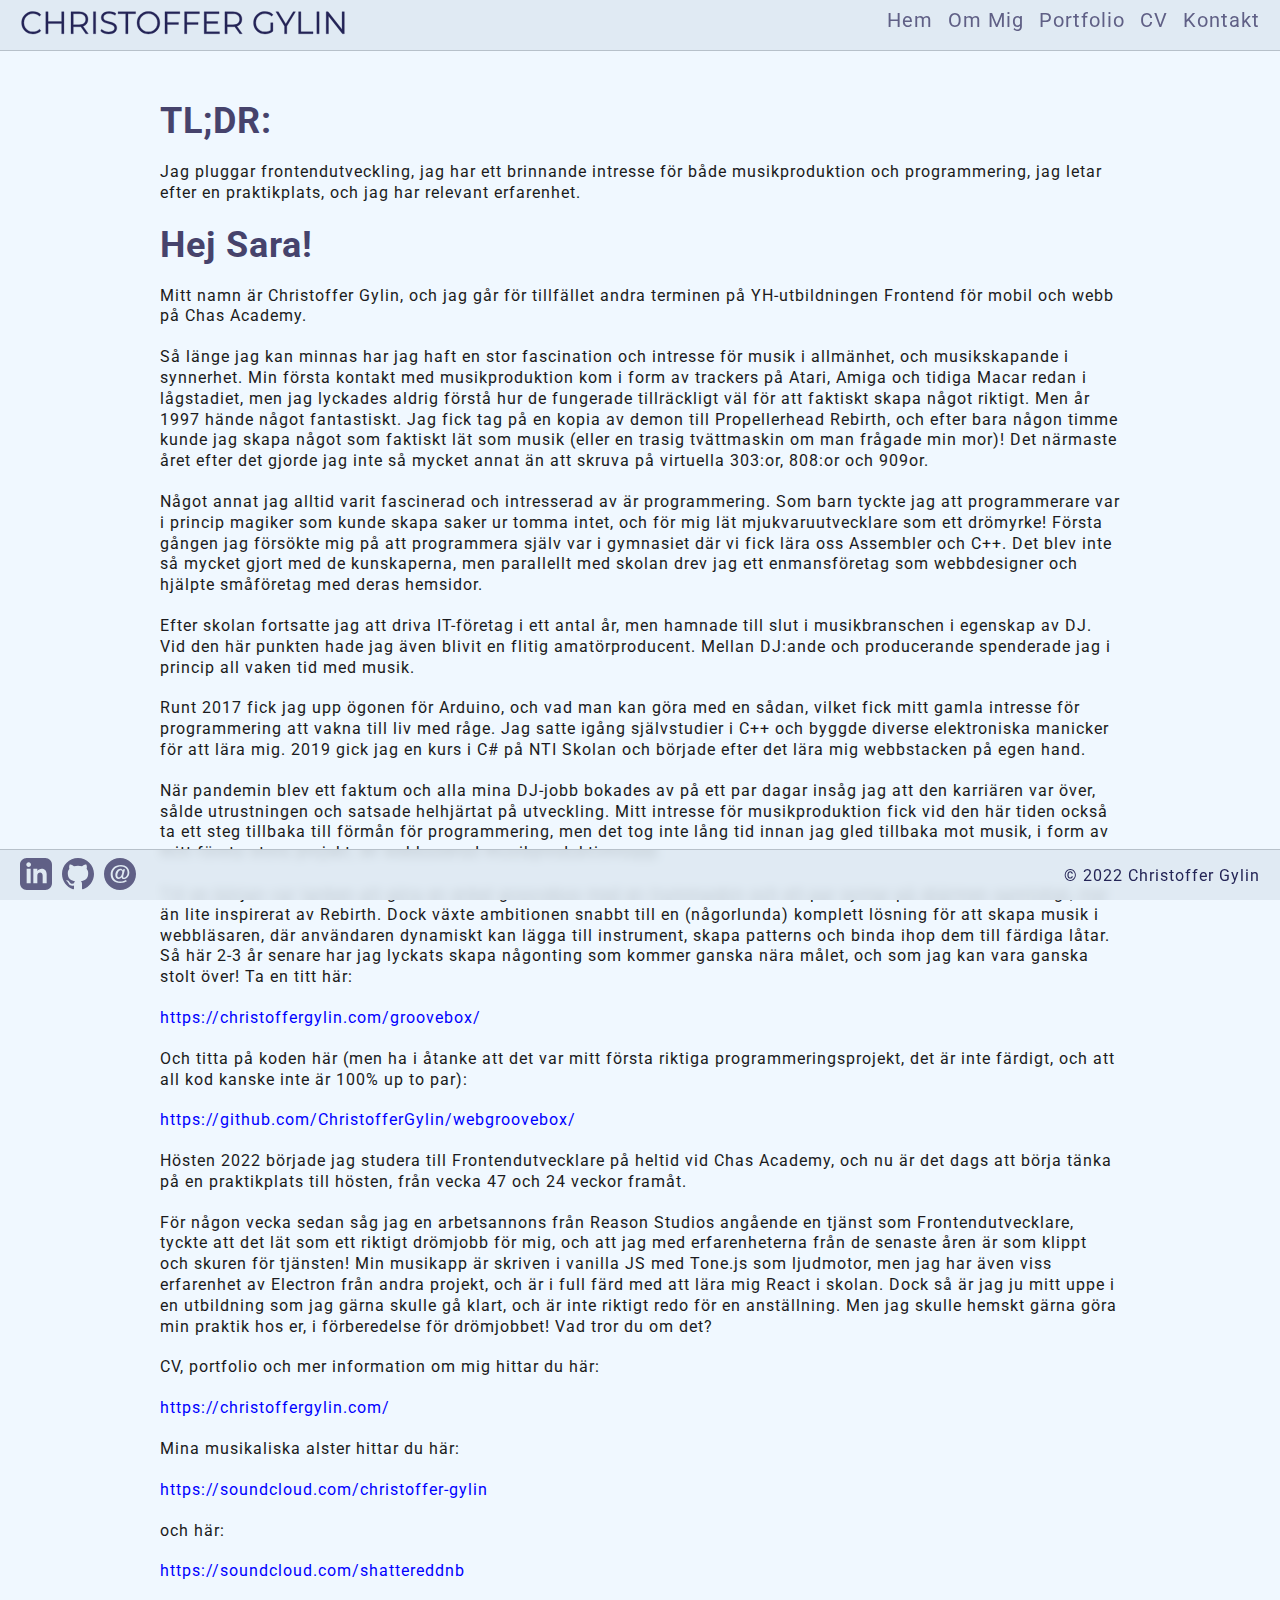
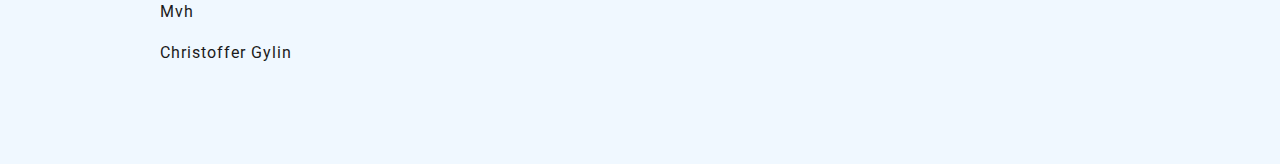
==== sara.html @ 4728eb92 "Added personal letter" ====
<!DOCTYPE html>
<html lang="sv">
<head>
    <meta charset="UTF-8">
    <meta http-equiv="X-UA-Compatible" content="IE=edge">
    <meta name="viewport" content="width=device-width, initial-scale=1.0">
    <link rel="preconnect" href="https://fonts.googleapis.com">
<link rel="preconnect" href="https://fonts.gstatic.com" crossorigin>
<link href="https://fonts.googleapis.com/css2?family=Roboto:ital,wght@0,100;0,300;0,400;0,500;0,700;0,900;1,900&display=swap" rel="stylesheet">
    <link rel="stylesheet" href="./styles/main.css">
    <title>Christoffer Gylin</title>
</head>
<body> 
    <header>
        <a href="./index.html">
        <svg class="christoffer-gylin-logo" data-name="Layer 1" xmlns="http://www.w3.org/2000/svg" viewBox="0 0 1125.001 120.094">
            <path d="M24.505,87.479c-5.918-3.311-10.562-7.901-13.927-13.77-3.367-5.868-5.05-12.437-5.05-19.71s1.683-13.841,5.05-19.71c3.366-5.868,8.027-10.458,13.98-13.77,5.954-3.311,12.615-4.968,19.987-4.968,5.528,0,10.632,.937,15.31,2.808,4.678,1.873,8.646,4.608,11.907,8.208l-4.997,5.076c-5.812-5.976-13.148-8.964-22.007-8.964-5.884,0-11.234,1.369-16.054,4.104-4.82,2.737-8.595,6.48-11.322,11.232-2.729,4.752-4.093,10.082-4.093,15.984s1.364,11.232,4.093,15.984c2.728,4.752,6.502,8.497,11.322,11.232,4.819,2.737,10.17,4.104,16.054,4.104,8.93,0,16.266-3.024,22.007-9.072l4.997,5.076c-3.261,3.601-7.248,6.355-11.96,8.262-4.714,1.908-9.834,2.862-15.362,2.862-7.373,0-14.017-1.655-19.934-4.968Z" />
            <path d="M150.753,16.199V91.799h-7.761V56.915h-46.566v34.884h-7.867V16.199h7.867V49.895h46.566V16.199h7.761Z" />
            <path d="M225.81,91.799l-17.01-24.3c-1.914,.216-3.899,.324-5.954,.324h-19.987v23.976h-7.867V16.199h27.854c9.497,0,16.939,2.305,22.326,6.912,5.385,4.608,8.08,10.945,8.08,19.008,0,5.905-1.472,10.891-4.412,14.958-2.942,4.069-7.141,7.003-12.598,8.802l18.18,25.92h-8.611Zm-6.272-35.748c3.897-3.311,5.847-7.955,5.847-13.932,0-6.119-1.95-10.817-5.847-14.094-3.899-3.275-9.534-4.914-16.904-4.914h-19.775V61.019h19.775c7.37,0,13.005-1.656,16.904-4.968Z" />
            <path d="M251.855,16.199h7.867V91.799h-7.867V16.199Z" />
            <path d="M288.585,89.747c-5.068-1.799-8.984-4.175-11.748-7.128l3.083-6.156c2.692,2.737,6.272,4.951,10.737,6.642,4.465,1.692,9.072,2.538,13.821,2.538,6.661,0,11.658-1.242,14.99-3.726,3.331-2.484,4.997-5.706,4.997-9.666,0-3.024-.904-5.436-2.711-7.236-1.808-1.799-4.023-3.186-6.645-4.158-2.623-.972-6.273-2.034-10.951-3.186-5.6-1.439-10.065-2.825-13.396-4.158-3.332-1.332-6.185-3.365-8.558-6.102-2.375-2.735-3.562-6.443-3.562-11.124,0-3.815,.992-7.29,2.977-10.422,1.983-3.132,5.032-5.633,9.143-7.506,4.11-1.872,9.213-2.808,15.309-2.808,4.253,0,8.416,.594,12.492,1.782,4.075,1.188,7.602,2.826,10.578,4.914l-2.658,6.372c-3.12-2.087-6.45-3.653-9.994-4.698-3.545-1.043-7.017-1.566-10.419-1.566-6.521,0-11.429,1.279-14.724,3.834-3.296,2.557-4.944,5.851-4.944,9.882,0,3.024,.904,5.454,2.711,7.29,1.808,1.836,4.075,3.24,6.804,4.212,2.728,.972,6.396,2.035,11.003,3.186,5.457,1.369,9.869,2.719,13.236,4.05,3.365,1.333,6.219,3.348,8.558,6.048,2.339,2.7,3.508,6.355,3.508,10.962,0,3.817-1.01,7.29-3.03,10.422-2.02,3.132-5.121,5.616-9.302,7.452-4.183,1.836-9.321,2.754-15.416,2.754-5.529,0-10.828-.899-15.894-2.7Z" />
            <path d="M362.739,23.111h-26.153v-6.912h60.174v6.912h-26.153V91.799h-7.867V23.111Z" />
            <path d="M420.733,87.425c-5.99-3.348-10.668-7.938-14.034-13.77-3.367-5.832-5.05-12.383-5.05-19.656s1.683-13.824,5.05-19.656c3.366-5.832,8.043-10.422,14.034-13.77,5.988-3.348,12.668-5.022,20.04-5.022s14.015,1.657,19.934,4.968c5.917,3.312,10.578,7.902,13.98,13.77,3.402,5.869,5.104,12.438,5.104,19.71s-1.701,13.842-5.104,19.71c-3.402,5.869-8.063,10.459-13.98,13.77-5.919,3.312-12.563,4.968-19.934,4.968s-14.052-1.674-20.04-5.022Zm35.987-6.156c4.748-2.7,8.468-6.443,11.163-11.232,2.692-4.787,4.04-10.133,4.04-16.038s-1.347-11.249-4.04-16.038c-2.695-4.788-6.416-8.532-11.163-11.232-4.75-2.7-10.065-4.05-15.947-4.05s-11.216,1.35-16,4.05c-4.784,2.7-8.542,6.444-11.27,11.232-2.729,4.789-4.093,10.135-4.093,16.038s1.364,11.25,4.093,16.038c2.728,4.79,6.485,8.532,11.27,11.232,4.784,2.7,10.116,4.05,16,4.05s11.198-1.35,15.947-4.05Z" />
            <path d="M505.305,23.111v29.7h38.486v6.912h-38.486v32.076h-7.867V16.199h51.031v6.912h-43.164Z" />
            <path d="M572.601,23.111v29.7h38.486v6.912h-38.486v32.076h-7.867V16.199h51.031v6.912h-43.164Z" />
            <path d="M684.655,84.887v6.912h-52.625V16.199h51.031v6.912h-43.164v26.892h38.486v6.804h-38.486v28.08h44.758Z" />
            <path d="M753.972,91.799l-17.01-24.3c-1.914,.216-3.899,.324-5.954,.324h-19.987v23.976h-7.867V16.199h27.854c9.497,0,16.938,2.305,22.326,6.912,5.386,4.608,8.079,10.945,8.079,19.008,0,5.905-1.471,10.891-4.412,14.958-2.941,4.069-7.141,7.003-12.598,8.802l18.18,25.92h-8.611Zm-6.272-35.748c3.897-3.311,5.847-7.955,5.847-13.932,0-6.119-1.949-10.817-5.847-14.094-3.899-3.275-9.534-4.914-16.903-4.914h-19.775V61.019h19.775c7.369,0,13.004-1.656,16.903-4.968Z" />
            <path d="M860.284,53.999h7.549v28.836c-3.475,3.096-7.586,5.473-12.333,7.128-4.749,1.657-9.746,2.484-14.99,2.484-7.442,0-14.14-1.655-20.093-4.968-5.954-3.311-10.632-7.901-14.034-13.77-3.401-5.868-5.103-12.437-5.103-19.71s1.701-13.841,5.103-19.71c3.402-5.868,8.08-10.458,14.034-13.77,5.953-3.311,12.686-4.968,20.199-4.968,5.67,0,10.879,.918,15.628,2.754,4.747,1.836,8.753,4.555,12.014,8.154l-4.891,5.076c-5.884-5.903-13.36-8.856-22.433-8.856-6.024,0-11.465,1.35-16.318,4.05-4.855,2.7-8.665,6.444-11.43,11.232-2.764,4.789-4.146,10.135-4.146,16.038s1.383,11.232,4.146,15.984c2.765,4.752,6.555,8.497,11.376,11.232,4.819,2.737,10.241,4.104,16.267,4.104,7.654,0,14.139-1.944,19.455-5.832v-25.488Z" />
            <path d="M915.567,65.663v26.136h-7.762v-26.136l-29.768-49.464h8.398l25.516,42.444,25.516-42.444h7.867l-29.768,49.464Z" />
            <path d="M955.966,16.199h7.867V84.887h41.676v6.912h-49.543V16.199Z" />
            <path d="M1018.583,16.199h7.867V91.799h-7.867V16.199Z" />
            <path d="M1112.883,16.199V91.799h-6.485l-47.842-61.344v61.344h-7.867V16.199h6.486l47.947,61.344V16.199h7.761Z" />
          </svg>
        </a>
        <nav class="nav-desktop">
            <ul>
                <li><a href="">Hem</a></li>
                <li><a href="./html/about.html">Om Mig</a></li>
                <li><a href="./html/portfolio.html">Portfolio</a></li>
                <li><a href="./html/cv.html">CV</a></li>
                <li><a href="./html/contact.html">Kontakt</a></li>
            </ul>
        </nav>
        <div class="menuIcon" id="menuIcon">
            <div class="menuBar" id="menuBar1"></div>
            <div class="menuBar" id="menuBar2"></div>
            <div class="menuBar" id="menuBar3"></div>
        </div>
</header>
    <nav class="nav-mobile menu-hidden" id="navMobile">
        <ul>
            <li><a href="">Hem</a></li>
            <li><a href="./html/about.html">Om Mig</a></li>
            <li><a href="./html/portfolio.html">Portfolio</a></li>
            <li><a href="./html/cv.html">CV</a></li>
            <li><a href="./html/contact.html">Kontakt</a></li>
        </ul>
    </nav>
    <main>
        <section class="intro">

            <h2>TL;DR:</h2>
            <p>
                Jag pluggar frontendutveckling, jag har ett brinnande intresse för både musikproduktion och programmering,  jag letar efter en praktikplats, och jag har relevant erfarenhet.
            </p>
            <h2>Hej Sara!</h2>
            <p>
                Mitt namn är Christoffer Gylin, och jag går för tillfället andra terminen på YH-utbildningen Frontend för mobil och webb på Chas Academy.
            </p>
            <p>
                Så länge jag kan minnas har jag haft en stor fascination och intresse för musik i allmänhet, och musikskapande i synnerhet. Min första kontakt med musikproduktion kom i form av trackers på Atari, Amiga och tidiga Macar redan i lågstadiet, men jag lyckades aldrig förstå hur de fungerade tillräckligt väl för att faktiskt skapa något riktigt. Men år 1997 hände något fantastiskt. Jag fick tag på en kopia av demon till Propellerhead Rebirth, och efter bara någon timme kunde jag skapa något som faktiskt lät som musik (eller en trasig tvättmaskin om man frågade min mor)! Det närmaste året efter det gjorde jag inte så mycket annat än att skruva på virtuella 303:or, 808:or och 909or.
            </p>
            <p>
                Något annat jag alltid varit fascinerad och intresserad av är programmering. Som barn tyckte jag att programmerare var i princip magiker som kunde skapa saker ur tomma intet, och för mig lät mjukvaruutvecklare som ett drömyrke! Första gången jag försökte mig på att programmera själv var i gymnasiet där vi fick lära oss Assembler och C++. Det blev inte så mycket gjort med de kunskaperna, men parallellt med skolan drev jag ett enmansföretag som webbdesigner och hjälpte småföretag med deras hemsidor. 
            </p>
            <p>
                Efter skolan fortsatte jag att driva IT-företag i ett antal år, men hamnade till slut i musikbranschen i egenskap av DJ. Vid den här punkten hade jag även blivit en flitig amatörproducent. Mellan DJ:ande och producerande spenderade jag i princip all vaken tid med musik. 
            </p>
            <p>
                Runt 2017 fick jag upp ögonen för Arduino, och vad man kan göra med en sådan, vilket fick mitt gamla intresse för programmering att vakna till liv med råge. Jag satte igång självstudier i C++ och byggde diverse elektroniska manicker för att lära mig. 2019 gick jag en kurs i C# på NTI Skolan och började efter det lära mig webbstacken på egen hand.
            </p>
            <p>
                När pandemin blev ett faktum och alla mina DJ-jobb bokades av på ett par dagar insåg jag att den karriären var över, sålde utrustningen och satsade helhjärtat på utveckling. Mitt intresse för musikproduktion fick vid den här tiden också ta ett steg tillbaka till förmån för programmering, men det tog inte lång tid innan jag gled tillbaka mot musik, i form av mitt första stora projekt, en webbaserad musikproduktionsapp. 
            </p>
            <p>
                Till en början var tanken att göra en enkel groovebox med en trummaskin och ett par syntar på skärmen samtidigt, mer än lite inspirerat av Rebirth. Dock växte ambitionen snabbt till en (någorlunda) komplett lösning för att skapa musik i webbläsaren, där användaren dynamiskt kan lägga till instrument, skapa patterns och binda ihop dem till färdiga låtar. Så här 2-3 år senare har jag lyckats skapa någonting som kommer ganska nära målet, och som jag kan vara ganska stolt över! Ta en titt här:
            </p>
            <p><a href="https://christoffergylin.com/groovebox/">https://christoffergylin.com/groovebox/</a></p>
            <p>
                Och titta på koden här (men ha i åtanke att det var mitt första riktiga programmeringsprojekt, det är inte färdigt, och att all kod kanske inte är 100% up to par):
            </p>            
            <p><a href="https://github.com/ChristofferGylin/webgroovebox/
                ">https://github.com/ChristofferGylin/webgroovebox/
            </a></p>
            <p>
                Hösten 2022 började jag studera till Frontendutvecklare på heltid vid Chas Academy, och nu är det dags att börja tänka på en praktikplats till hösten, från vecka 47 och 24 veckor framåt.
            </p>
            <p>
                För någon vecka sedan såg jag en arbetsannons från Reason Studios angående en tjänst som Frontendutvecklare, tyckte att det lät som ett riktigt drömjobb för mig, och att jag med erfarenheterna från de senaste åren är som klippt och skuren för tjänsten!  Min musikapp är skriven i vanilla JS med Tone.js som ljudmotor, men jag har även viss erfarenhet av Electron från andra projekt, och är i full färd med att lära mig React i skolan. Dock så är jag ju mitt uppe i en utbildning som jag gärna skulle gå klart, och är inte riktigt redo för en anställning. Men jag skulle hemskt gärna göra min praktik hos er, i förberedelse för drömjobbet! Vad tror du om det?
            </p>
            <p>
                CV, portfolio och mer information om mig hittar du här:
            </p>
            <p><a href="https://christoffergylin.com/">https://christoffergylin.com/</a></p>
            <p>
                Mina musikaliska alster hittar du här:
            </p>
            <p>
                <a href="https://soundcloud.com/christoffer-gylin">https://soundcloud.com/christoffer-gylin</a>
            </p>
            <p>
                och här:
            </p>
            <p>
                <a href="https://soundcloud.com/shattereddnb">https://soundcloud.com/shattereddnb</a>
            </p>
            <p>Mvh</p>
            <p>Christoffer Gylin</p>
        </section>
        
        
    </main>
    <footer>
        <div class="footer-links"><a href="https://www.linkedin.com/in/christoffer-gylin" target="_blank"><svg class="linkedin-logo" xmlns="http://www.w3.org/2000/svg" width="32" height="32" viewBox="0 0 24 24"><path d="M19 0h-14c-2.761 0-5 2.239-5 5v14c0 2.761 2.239 5 5 5h14c2.762 0 5-2.239 5-5v-14c0-2.761-2.238-5-5-5zm-11 19h-3v-11h3v11zm-1.5-12.268c-.966 0-1.75-.79-1.75-1.764s.784-1.764 1.75-1.764 1.75.79 1.75 1.764-.783 1.764-1.75 1.764zm13.5 12.268h-3v-5.604c0-3.368-4-3.113-4 0v5.604h-3v-11h3v1.765c1.396-2.586 7-2.777 7 2.476v6.759z"/></svg></a><a href="https://github.com/ChristofferGylin" target="_blank"><svg class="github-logo" xmlns="http://www.w3.org/2000/svg" width="32" height="32" viewBox="0 0 24 24"><path d="M12 0c-6.626 0-12 5.373-12 12 0 5.302 3.438 9.8 8.207 11.387.599.111.793-.261.793-.577v-2.234c-3.338.726-4.033-1.416-4.033-1.416-.546-1.387-1.333-1.756-1.333-1.756-1.089-.745.083-.729.083-.729 1.205.084 1.839 1.237 1.839 1.237 1.07 1.834 2.807 1.304 3.492.997.107-.775.418-1.305.762-1.604-2.665-.305-5.467-1.334-5.467-5.931 0-1.311.469-2.381 1.236-3.221-.124-.303-.535-1.524.117-3.176 0 0 1.008-.322 3.301 1.23.957-.266 1.983-.399 3.003-.404 1.02.005 2.047.138 3.006.404 2.291-1.552 3.297-1.23 3.297-1.23.653 1.653.242 2.874.118 3.176.77.84 1.235 1.911 1.235 3.221 0 4.609-2.807 5.624-5.479 5.921.43.372.823 1.102.823 2.222v3.293c0 .319.192.694.801.576 4.765-1.589 8.199-6.086 8.199-11.386 0-6.627-5.373-12-12-12z"/></svg></a><a href="mailto:christoffer@christoffergylin.com"><svg class="email-logo" xmlns="http://www.w3.org/2000/svg" width="32" height="32" viewBox="0 0 24 24"><path d="M13.718 10.528c0 .792-.268 1.829-.684 2.642-1.009 1.98-3.063 1.967-3.063-.14 0-.786.27-1.799.687-2.58 1.021-1.925 3.06-1.624 3.06.078zm10.282 1.472c0 6.627-5.373 12-12 12s-12-5.373-12-12 5.373-12 12-12 12 5.373 12 12zm-5-1.194c0-3.246-2.631-5.601-6.256-5.601-4.967 0-7.744 3.149-7.744 7.073 0 3.672 2.467 6.517 7.024 6.517 2.52 0 4.124-.726 5.122-1.288l-.687-.991c-1.022.593-2.251 1.136-4.256 1.136-3.429 0-5.733-2.199-5.733-5.473 0-5.714 6.401-6.758 9.214-5.071 2.624 1.642 2.524 5.578.582 7.083-1.034.826-2.199.799-1.821-.756 0 0 1.212-4.489 1.354-4.975h-1.364l-.271.952c-.278-.785-.943-1.295-1.911-1.295-2.018 0-3.722 2.19-3.722 4.783 0 1.73.913 2.804 2.38 2.804 1.283 0 1.95-.726 2.364-1.373-.3 2.898 5.725 1.557 5.725-3.525z"/></svg></a></div><div class="copyright">© 2022 Christoffer Gylin</div>
    </footer>

    <script type="module" src="./js/index.js"></script>
</body>
</html>
---- styles/main.css ----
* {
    margin: 0;
    padding: 0;
    letter-spacing: 0.1rem;

}

html {
    font-size: 62.5%;
    font-family: 'Roboto', sans-serif;
}

body {

    background-color: aliceblue;
    color: rgb(27, 27, 32);
    margin: auto;
    padding: 0;

}

h1,
h2,
h3,
h4 {

    margin-bottom: 2rem;

}

h1 {
    font-size: 5.6rem;
    color: rgb(11, 8, 76);
}

h2 {
    font-size: 3.6rem;
    color: rgb(70, 67, 108);
}

h3 {
    font-size: 3rem;
    color: rgb(70, 67, 108);
}

h4 {
    font-size: 1.9rem;
    color: rgb(70, 67, 108);
}

p {
    font-size: 1.6rem;
    margin-bottom: 1.6rem;
    line-height: 1.3;
    margin-bottom: 2rem;
}

li {
    font-size: 1.6rem;
    margin-bottom: 1rem;
    margin-left: 2rem;
}

li ul {
    margin-top: 1rem;
}

a {
    text-decoration: none;
}

main {
    width: 80%;
    margin: auto;
    margin-bottom: 10rem;
}

.form-field {
    color: rgb(27, 27, 32);
    padding: 0.5rem;
}

.bold-text {
    font-weight: bold;
}

.blackout-cover {
    background-color: rgba(0, 0, 0, 0.164);
    backdrop-filter: blur(3px);
    width: 100vw;
    height: 100vh;
    position: fixed;
    top: 0;
    left: 0;
    visibility: hidden;
}

#blackoutCover {
    z-index: 1;
}

#blackoutCoverScreenshot {
    z-index: 2;
}

.screenshot-container {
    display: grid;
    grid-template-rows: 2rem auto;
    justify-content: center;
    align-items: center;
    position: fixed;
    transform: translate(-50%, -50%);
    top: 50vh;
    left: 50vw;
    visibility: hidden;
    z-index: 3;
}

.screenshot-container img {
    max-width: 80vw;
    max-height: 80vh;
}

#closeIconSvgScreenshot {
    align-self: end;
}

.popup {
    background-color: rgba(221, 231, 241, 0.936);
    border: 0.1rem solid rgb(183, 193, 202);
    border-radius: 0.5rem;
    position: fixed;
    transform: translate(-50%, -50%);
    top: 50vh;
    left: 50vw;
    width: 60vw;
    height: 80vh;
    overflow: auto;
    display: grid;
    gap: 2rem;
    grid-template-rows: 2rem auto auto;
    padding: 2rem;
    visibility: hidden;
    z-index: 2;
}

.popup-text {
    display: grid;
    gap: 2rem;
    grid-template-columns: 1fr;
    grid-template-rows: auto auto;

}

.popup-sidebar {
    display: grid;
    grid-template-columns: repeat(2, 1fr);
    grid-template-rows: 1fr;

}

.popup-screenshots {
    border-top: 0.1rem solid rgb(183, 193, 202);
    display: grid;
    grid-template-rows: repeat(3, 1fr);
    grid-template-columns: 1fr;
    gap: 2rem;
    min-height: 10rem;
    padding-top: 2rem;
}

.popup-screenshot-thumb {
    background-size: cover;
    background-repeat: no-repeat;
    background-position: center;
    box-shadow: 0.5rem 0.5rem 0.8rem rgba(0, 0, 0, 0.336);
    border: 1px solid rgb(73, 73, 73);
    border-radius: 0.5rem;
    width: 100%;
    height: 100%;
    min-height: 30rem;

    cursor: pointer;
}

.popup li {
    margin-left: 1.6rem;
}

.popup ul {
    margin-bottom: 2rem;
}


.popup h4 {
    margin-top: 1.1rem;
}

.popup-close-container {
    display: flex;
    justify-content: end;
}

.popup-close-icon {
    display: flex;
    justify-content: center;
    align-items: center;
    position: relative;
    bottom: 1rem;
    left: 1rem;
    width: 2rem;
    height: 2rem;
    border: 1px solid rgb(96, 96, 134);
    border-radius: 0.3rem;
}

.popup-close-icon-screenshot {
    background-color: rgba(221, 231, 241, 0.847);
    display: flex;
    justify-content: center;
    align-items: center;
    position: relative;
    bottom: -3rem;
    left: -1rem;
    width: 2rem;
    height: 2rem;
    border: 1px solid rgb(96, 96, 134);
    border-radius: 0.3rem;
}

.popup-close-icon:hover {
    border: 1px solid rgb(36, 36, 86);
}

.close-icon-svg {
    stroke: rgb(96, 96, 134);
    stroke-width: 1.5rem;
}

.close-icon-svg:hover {
    stroke: rgb(36, 36, 86);
}

#popupLinks a {
    text-decoration: underline;
}

a:link {
    color: blue;
}

header {

    background-color: rgba(221, 231, 241, 0.847);
    backdrop-filter: blur(5px);
    border-bottom: 0.1rem solid rgb(183, 193, 202);
    display: flex;
    justify-content: space-between;
    align-items: center;
    margin: 0;
    position: fixed;
    top: 0;
    right: 0;
    width: 100%;
    height: 4rem;
}

footer {
    position: static;
    background-color: rgba(221, 231, 241, 0.847);
    backdrop-filter: blur(5px);
    border-top: 0.1rem solid rgb(183, 193, 202);
    display: flex;
    justify-content: space-between;
    align-items: center;
    margin: 0;
    width: 100%;
    height: 5rem;
}

.copyright {
    color: rgb(36, 36, 86);
    margin-right: 2rem;
    font-size: 1.6rem;
}

.footer-links {
    display: flex;
    margin-left: 2rem;
    align-items: center;
    justify-items: center;
    gap: 1rem;

}

.linkedin-logo,
.github-logo,
.email-logo {
    fill: rgb(96, 96, 134);

}

.linkedin-logo:hover,
.github-logo:hover,
.email-logo:hover {
    fill: rgb(36, 36, 86);

}

.linkedin-link {
    background-image: url('../img/LinkedInLogo.png');
    height: 3.2rem;
    width: 3.75rem;
    background-repeat: no-repeat;
    background-size: contain;
    margin: 0 0.5rem;
}

.github-link {
    background-image: url('../img/GitHubLogoDark.png');
    background-repeat: no-repeat;
    height: 3.2rem;
    width: 3.2rem;
    background-size: contain;
    margin: 0 0.5rem;
}

.footer-email {
    background-image: url('../img/email-link-black.png');
    background-repeat: no-repeat;
    background-size: contain;
    height: 3.2rem;
    width: 3.2rem;
    font-size: 3.2rem;
    margin: 0 0.5rem;
}

.intro {
    margin-top: 10rem;
}

.christoffer-gylin-logo {
    height: 2.5rem;
    margin-left: 2rem;
    stroke: rgb(36, 36, 86);
    fill: rgb(36, 36, 86);
}

nav a:link,
nav a:visited {
    color: rgb(96, 96, 134);
    text-decoration: none;
    text-underline-offset: 0.7rem;
}

nav a:hover,
nav a:focus {
    color: rgb(36, 36, 86);
    text-decoration: underline;
}

.menuIcon {

    border: 0.1em solid rgb(96, 96, 134);
    display: flex;
    flex-direction: column;
    justify-content: space-around;
    align-items: center;
    width: 2.5em;
    height: 2.5em;
    padding: 0.2em;
    margin: 0.2em;
    border-radius: 0.5em;

}

.menuBar {
    width: 1.8em;
    height: 0.3em;
    background-color: rgb(96, 96, 134);
    border-radius: 1em;
}

.menuIcon:hover .menuBar {
    background-color: rgb(36, 36, 86);
}

.menuIcon:hover {
    border: 0.1em solid rgb(36, 36, 86);
}

nav ul {

    display: flex;
    padding: 0;
    flex-direction: column;
    justify-content: center;
    align-items: center;
    margin: 0;

    list-style: none;
}

nav a {
    color: rgb(96, 96, 134);
    text-decoration: none;
    text-underline-offset: 0.7rem;
}

nav a:hover,
nav a:focus {
    color: rgb(36, 36, 86);
    text-decoration: underline;
}

.currentPageListItem a:link,
.currentPageListItem a:visited {
    color: rgb(36, 36, 86);
    text-decoration: underline;
}

nav li {

    font-size: 2em;
    padding: 0.5em 0;
    text-align: center;

}

nav li:last-child {
    border: 0;
}

.nav-desktop {
    display: none;
}

.nav-mobile {

    position: fixed;
    top: 4.1rem;
    left: 0;
    width: 100%;
    background-color: rgba(221, 231, 241, 0.847);
    backdrop-filter: blur(5px);
}

.nav-mobile li {
    margin-left: 0;
}

section,
.contact-container {
    max-width: 40rem;
    margin: 3rem auto 6rem auto;
}

.card-box {
    display: flex;
    justify-content: space-around;
    width: 100%;
    flex-direction: column;
    margin: auto;
    margin-bottom: 2rem;


}





.card {
    display: flex;
    justify-content: start;
    align-items: end;
    background-size: cover;
    background-repeat: no-repeat;
    background-position: center;
    box-shadow: 0.5rem 0.5rem 0.8rem rgba(0, 0, 0, 0.336);
    border: 1px solid rgb(73, 73, 73);
    border-radius: 0.5rem;
    width: 100%;
    height: 30rem;
    margin-bottom: 2rem;
    cursor: pointer;
    overflow: hidden;
}

.card-box-portfolio .card {
    width: 100%;
}

.card-banner {


    background-color: rgba(0, 0, 0, 0.65);
    color: aliceblue;
    font-size: 1.6rem;
    position: relative;
    padding: 1rem;
    margin-bottom: 0;

}

#webGrooveboxThumb {
    background-image: url('../img/GrooveboxSynthSmall.png');

}

#ekholmsnasThumb {
    background-image: url('../img/ekholmsnasbacken1Small.png');
}

#tinyGrandPrixThumb {
    background-image: url('../img/TinyGrandPrixGameshot2Small.png');
}

#memplusplusThumb {
    background-image: url('../img/memplusplus-screenshot.JPG');
}

.button,
#formSubmit {
    display: block;
    background-color: rgb(218, 238, 255);
    font-size: 2rem;
    color: rgb(70, 67, 108);
    border: 1px solid rgb(73, 73, 73);
    padding: 2rem;
    text-align: center;
    border-radius: 2rem;
    margin: 3rem auto;
    width: 80%;

}

.button:hover,
#formSubmit:hover {

    background-color: rgb(70, 67, 108);
    color: rgb(218, 238, 255);

}

.button a:link,
.button a:visited {
    text-decoration: none;
}

.tech-grid {
    display: flex;
    width: 100%;
    justify-content: center;
    align-items: center;


}

.tech-grid a {

    width: max-content;
    align-items: center;
    justify-content: center;
    text-align: center;
}



.tech-logo {
    object-fit: cover;
    max-width: 75%;
    max-height: 75%;

}

#formMessage {
    display: block;
    width: 100%;
    height: 30rem;
    border-radius: 0.7rem;
    margin-bottom: 2rem;
    writing-mode: horizontal-tb;
}

#formName,
#formEmail {
    width: 100%;
    height: 3rem;
    border-radius: 0.5rem;
    margin-bottom: 1rem;
}

.job-title {
    display: block;
    font-weight: bold;
    margin-bottom: 1rem;
}

@media screen and (max-width: 767px) {

    nav li {
        border-bottom: 0.1rem solid rgb(183, 193, 202);
        display: flex;
        justify-content: center;
        align-items: center;
        width: 100%;
    }

}

@media screen and (min-width: 768px) {
    header {
        height: 5rem;
    }

    main {
        width: 100%;
    }

    .button,
    #formSubmit {
        display: inline-block;
        padding: 1rem;
        border-radius: 1rem;
        margin: 0;
        width: fit-content;
        font-size: 1.6rem;
    }

    .button a:link,
    .button a:visited {
        text-decoration: none;
    }

    .tech-logo {
        max-width: 50%;
        max-height: 50%;
    }

    .tech-logo:hover {
        transform: scale(1.2);

    }

    .card-box {
        width: 100%;
        flex-direction: row;
    }

    .card-box-portfolio {
        display: grid;
        grid-template-columns: 1fr 1fr;
        grid-template-rows: 1fr 1fr;
        gap: 3rem;
        width: 100%;
        margin: auto;
        margin-bottom: 2rem;

    }


    .card {
        width: 40%;
        margin: 0 2rem 0 0;
        transition: all 0.2s ease-in-out;
    }

    .card:hover {
        transform: scale(1.1);

    }

    nav ul {
        flex-direction: row;
        justify-content: center;
        align-items: end;
        margin: auto;
    }

    nav li {
        margin-left: 1.5rem;
    }

    .nav-mobile {
        top: 5.1rem;
    }

    .nav-mobile li {
        margin-left: 2rem;
    }

    section,
    .contact-container {
        width: 80%;
        max-width: 960px;
        margin: 3rem auto 6rem auto;
    }

    footer {
        position: fixed;
        bottom: 0;
    }

    .christoffer-gylin-logo {
        height: 3.5rem;
        margin-left: 2rem;
    }

    .popup-sidebar {
        display: grid;
        grid-template-columns: 1fr;
        grid-template-rows: repeat(2, 1fr);
    }

    .popup-text {
        display: grid;
        gap: 2rem;
        grid-template-columns: 2fr 1fr;
        grid-template-rows: 1fr;
    }

    .popup aside {
        border-left: 0.1rem solid rgb(183, 193, 202);
        padding-left: 2rem;
    }

    .cv-container {
        display: grid;
        grid-template-rows: auto auto;
        width: 80%;
        max-width: 960px;
        margin: auto;
    }

    .cv-container section {
        width: 100%;
    }

    .cv-container h2 {
        font-size: 3rem;
    }

    .cv-container h3 {
        font-size: 1.9rem;
        color: rgb(70, 67, 108);
    }

    .cv-skills li {
        font-size: 1.3rem;
    }

    .cv-upper {
        border-bottom: 1px solid rgb(173, 197, 218);
        margin-bottom: 2rem;
    }

    .cv-lower {
        display: grid;
        grid-template-columns: 3fr 1fr;
        gap: 3rem
    }

    .cv-lower main {
        border-right: 1px solid rgb(173, 197, 218);
        padding-right: 2rem;
    }


    .menuIcon {


        width: 3.5em;
        height: 3.5em;
        padding: 0.3em;
        margin: 0.3em;
        border-radius: 0.5em;

    }

    .menuBar {
        width: 2.3em;
        height: 0.5em;
        background-color: rgb(96, 96, 134);
        border-radius: 1em;
    }


}


@media screen and (min-width: 900px) {

    body {
        overflow-y: scroll;
    }

    .tech-logo {
        max-width: 40%;
        max-height: 40%;
    }

    .nav-mobile {
        display: none;

    }

    .nav-desktop {
        display: flex;
        margin-right: 2rem;
        min-width: fit-content;
        background: none;
    }

    .nav-desktop ul {
        background: none;
    }

    .menuIcon {
        display: none;
    }

    .popup-screenshots {
        border-top: 0.1rem solid rgb(183, 193, 202);
        grid-template-columns: repeat(3, 1fr);
        grid-template-rows: 1fr;
        min-height: 10rem;
        padding-top: 2rem;
    }

}

@media (prefers-color-scheme: dark) {

    a:link {
        color: rgb(0, 102, 255)
    }

    a:visited {
        color: rgb(185, 71, 185)
    }



    h1 {

        color: rgb(157, 198, 233);
    }

    h2,
    h3,
    h4 {

        color: rgb(173, 197, 218);
    }



    body {
        background-color: rgb(30, 29, 34);
        color: rgb(206, 211, 217);
    }

    header {
        background-color: rgba(56, 55, 63, 0.847);
        backdrop-filter: blur(5px);
        border-bottom: 0.1rem solid rgb(183, 193, 202);
    }

    footer {
        color: rgb(70, 67, 108);
        background-color: rgba(56, 55, 63, 0.847);
        backdrop-filter: blur(5px);
        border-top: 0.1rem solid rgb(183, 193, 202);
    }

    .copyright {
        color: rgb(173, 197, 218);
    }

    .menuIcon {
        background-color: rgb(67, 64, 80);
        border: 0.1em solid rgb(182, 201, 218);
    }

    .menuBar {
        background-color: rgb(182, 201, 218);
    }

    .menuIcon:hover .menuBar {
        background-color: aliceblue;
    }

    .menuIcon:hover {
        border: 0.1em solid aliceblue;
    }

    .popup-close-icon {
        border: 1px solid rgb(182, 201, 218);
    }

    .popup-close-icon:hover {
        border: 1px solid aliceblue;
    }

    .close-icon-svg {
        stroke: rgb(182, 201, 218);
    }

    .close-icon-svg:hover {
        stroke: aliceblue;
    }

    .popup-close-icon-screenshot {
        background-color: rgba(56, 55, 63, 0.847);
    }

    .christoffer-gylin-logo {
        stroke: rgb(173, 197, 218);
        fill: rgb(173, 197, 218);
    }

    .linkedin-logo,
    .github-logo,
    .email-logo {
        fill: rgb(182, 201, 218);
    }

    .linkedin-logo:hover,
    .github-logo:hover,
    .email-logo:hover {
        fill: aliceblue;
    }

    nav a,
    nav a:link,
    nav a:visited {
        color: rgb(182, 201, 218);
    }

    nav a:hover,
    nav a:focus {
        color: aliceblue;
    }

    .nav-mobile {

        background-color: rgba(56, 55, 63, 0.847);

    }


    .currentPageListItem a:link,
    .currentPageListItem a:visited {
        color: aliceblue;
    }

    .card {

        border: 1px solid aliceblue;
    }

    .button,
    #formSubmit {
        background-color: rgb(40, 40, 62);
        color: rgb(218, 238, 255);
        border: 1px solid rgb(218, 238, 255);
    }

    .button:hover,
    #formSubmit:hover {

        background-color: rgb(218, 238, 255);
        color: rgb(40, 40, 62);

    }

    .popup {
        background-color: rgba(56, 55, 63, 0.936);
        border: 0.1rem solid rgb(183, 193, 202);
    }
}

.menu-hidden {

    display: none;
}
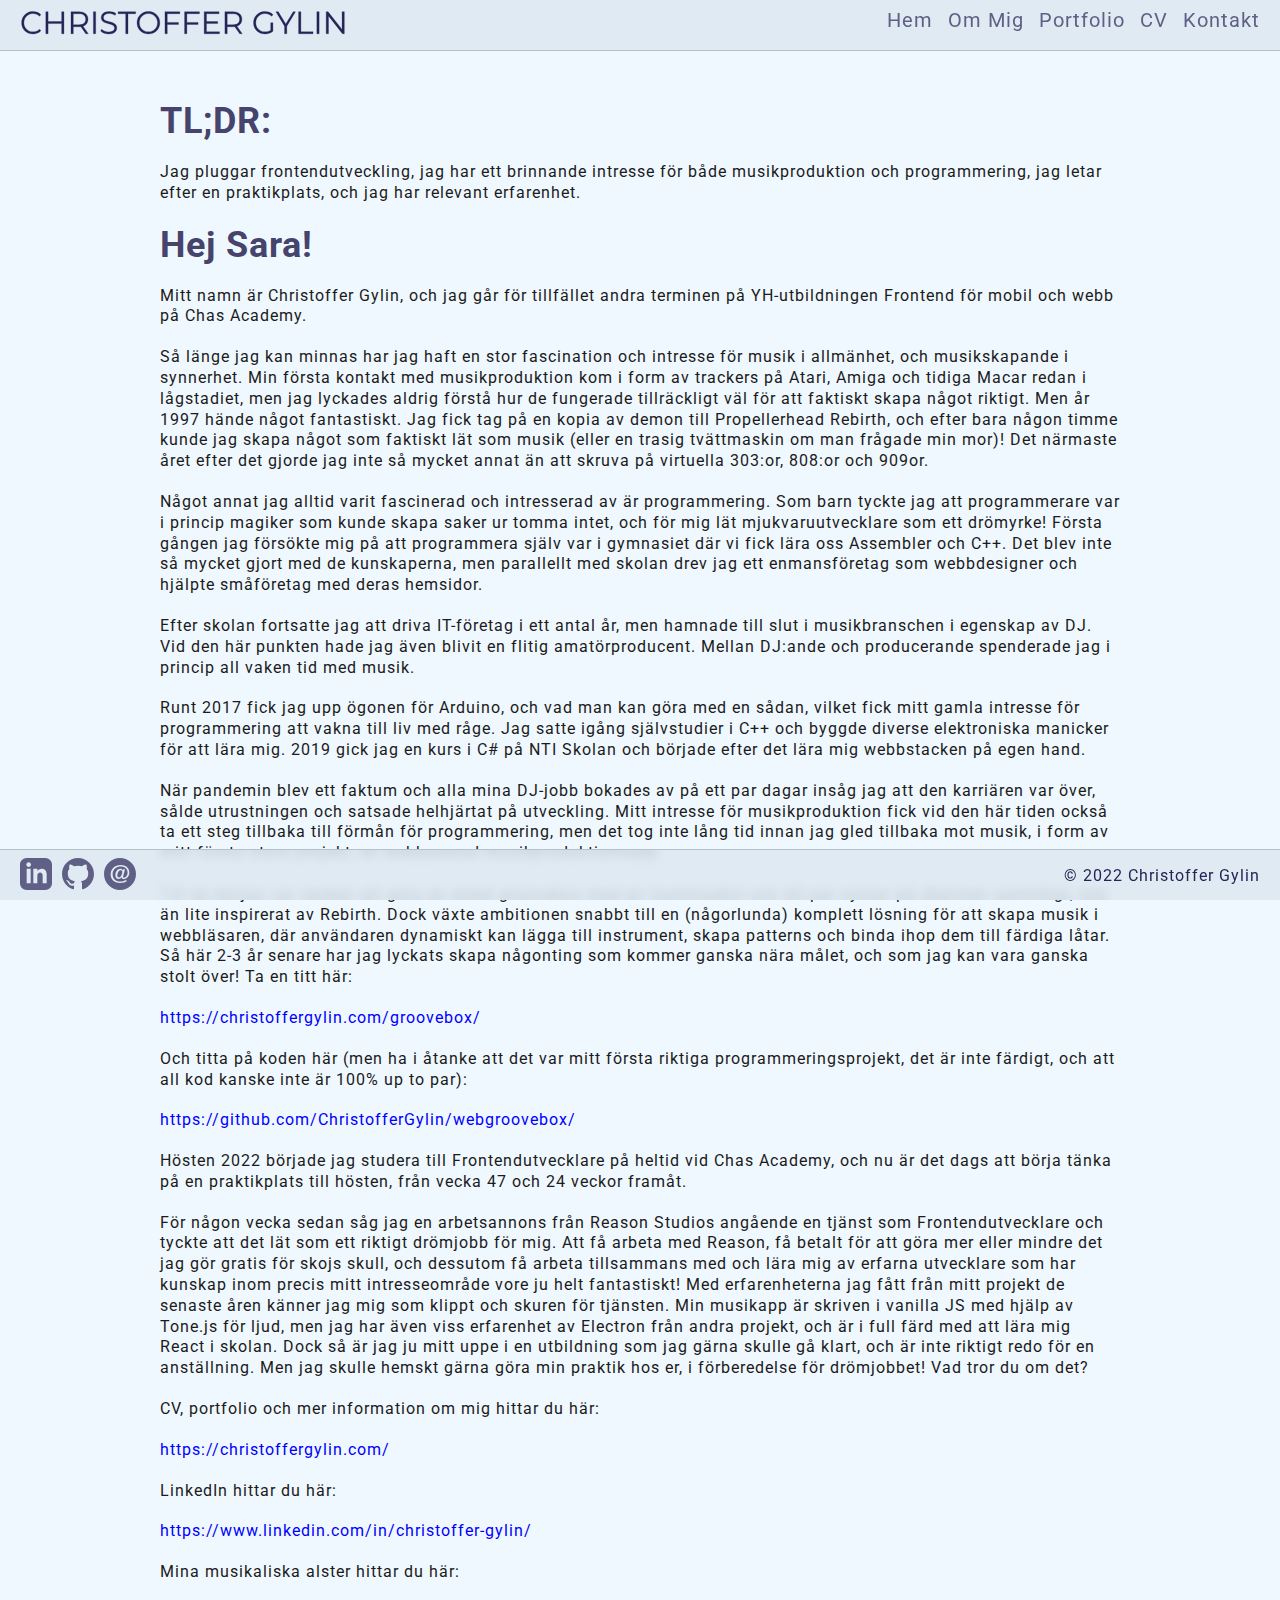
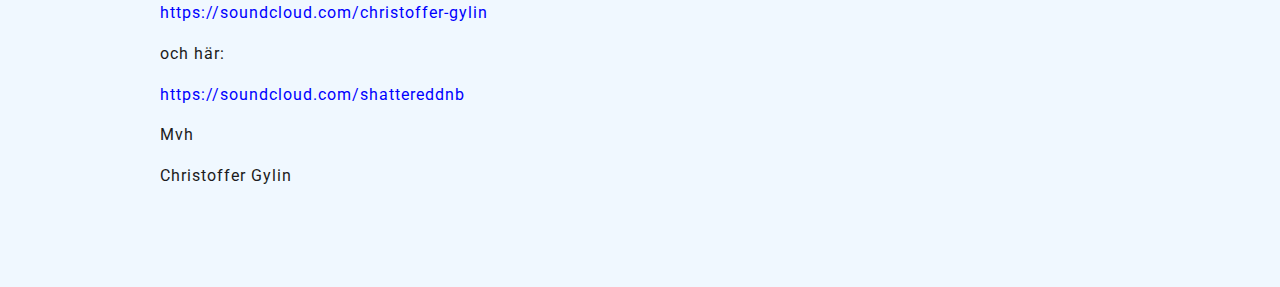
==== commit 01dd79e4: "minor CV adjustments" ====
--- a/sara.html
+++ b/sara.html
@@ -96,12 +96,16 @@
                 Hösten 2022 började jag studera till Frontendutvecklare på heltid vid Chas Academy, och nu är det dags att börja tänka på en praktikplats till hösten, från vecka 47 och 24 veckor framåt.
             </p>
             <p>
-                För någon vecka sedan såg jag en arbetsannons från Reason Studios angående en tjänst som Frontendutvecklare, tyckte att det lät som ett riktigt drömjobb för mig, och att jag med erfarenheterna från de senaste åren är som klippt och skuren för tjänsten!  Min musikapp är skriven i vanilla JS med Tone.js som ljudmotor, men jag har även viss erfarenhet av Electron från andra projekt, och är i full färd med att lära mig React i skolan. Dock så är jag ju mitt uppe i en utbildning som jag gärna skulle gå klart, och är inte riktigt redo för en anställning. Men jag skulle hemskt gärna göra min praktik hos er, i förberedelse för drömjobbet! Vad tror du om det?
+                För någon vecka sedan såg jag en arbetsannons från Reason Studios angående en tjänst som Frontendutvecklare och tyckte att det lät som ett riktigt drömjobb för mig. Att få arbeta med Reason, få betalt för att göra mer eller mindre det jag gör gratis för skojs skull, och dessutom få arbeta tillsammans med och lära mig av erfarna utvecklare som har kunskap inom precis mitt intresseområde vore ju helt fantastiskt! Med erfarenheterna jag fått från mitt projekt de senaste åren känner jag mig som klippt och skuren för tjänsten. Min musikapp är skriven i vanilla JS med hjälp av Tone.js för ljud, men jag har även viss erfarenhet av Electron från andra projekt, och är i full färd med att lära mig React i skolan. Dock så är jag ju mitt uppe i en utbildning som jag gärna skulle gå klart, och är inte riktigt redo för en anställning. Men jag skulle hemskt gärna göra min praktik hos er, i förberedelse för drömjobbet! Vad tror du om det?
             </p>
             <p>
                 CV, portfolio och mer information om mig hittar du här:
             </p>
             <p><a href="https://christoffergylin.com/">https://christoffergylin.com/</a></p>
+            <p>
+                LinkedIn hittar du här:
+            </p>
+            <p><a href="https://www.linkedin.com/in/christoffer-gylin/">https://www.linkedin.com/in/christoffer-gylin/</a></p>
             <p>
                 Mina musikaliska alster hittar du här:
             </p>
